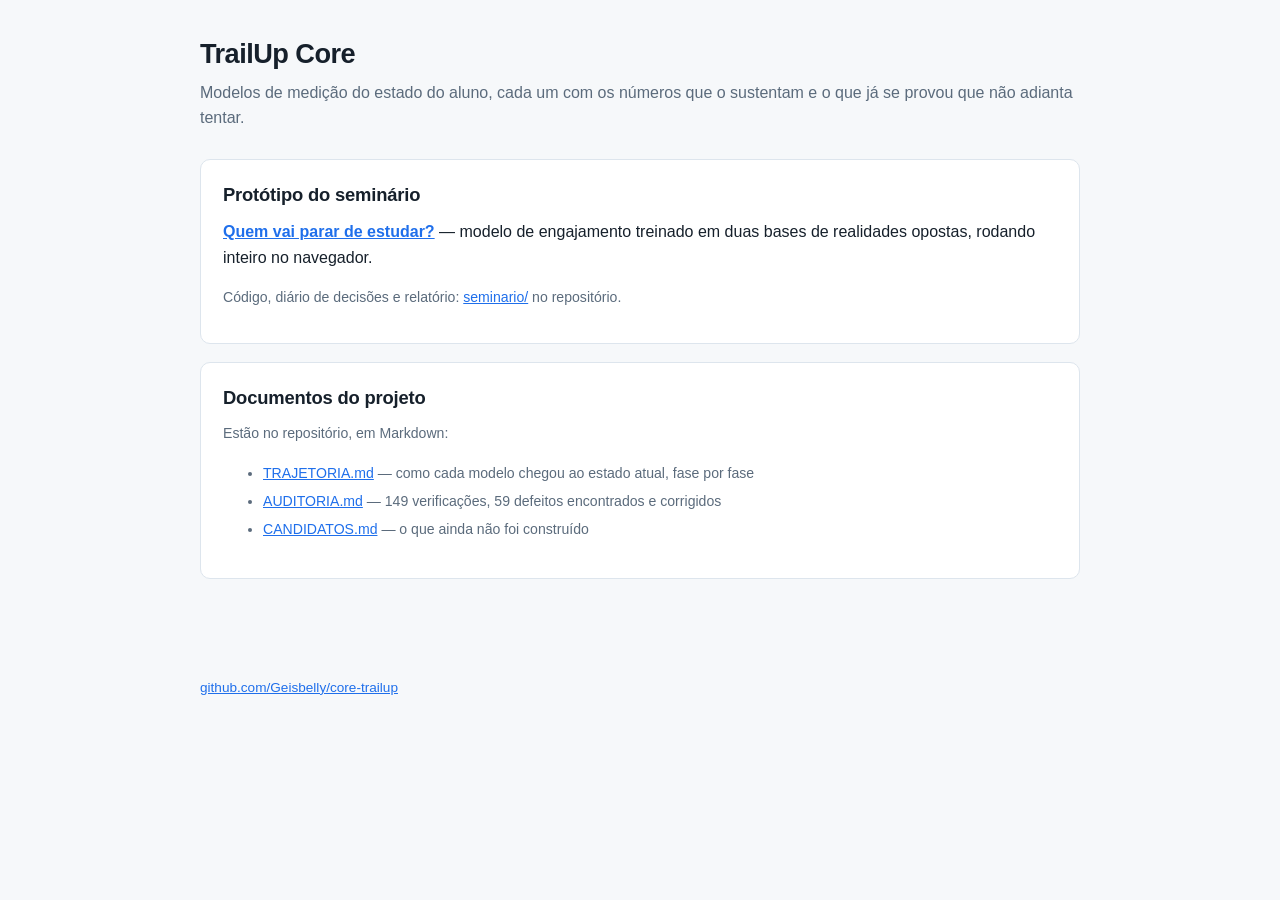
==== docs/index.html @ dab2f62a "Seminario: prototipo sob docs/ para o GitHub Pages servir O Pages deste repositorio publica a pasta " ====
<!doctype html>
<html lang="pt-BR">
<head>
<meta charset="utf-8">
<meta name="viewport" content="width=device-width,initial-scale=1">
<title>TrailUp Core</title>
<link rel="stylesheet" href="seminario/estilo.css">
</head>
<body>
<main>
  <h1>TrailUp Core</h1>
  <p class="sub">Modelos de medição do estado do aluno, cada um com os números
  que o sustentam e o que já se provou que não adianta tentar.</p>

  <section>
    <h2 style="margin-top:0">Protótipo do seminário</h2>
    <p style="margin-top:0"><strong><a href="seminario/">Quem vai parar de
    estudar?</a></strong> — modelo de engajamento treinado em duas bases de
    realidades opostas, rodando inteiro no navegador.</p>
    <p class="nota">Código, diário de decisões e relatório:
    <a href="https://github.com/Geisbelly/core-trailup/tree/main/seminario">seminario/</a>
    no repositório.</p>
  </section>

  <section>
    <h2 style="margin-top:0">Documentos do projeto</h2>
    <p class="nota" style="margin-top:0">Estão no repositório, em Markdown:</p>
    <ul class="nota" style="line-height:2">
      <li><a href="https://github.com/Geisbelly/core-trailup/blob/main/docs/TRAJETORIA.md">TRAJETORIA.md</a>
      — como cada modelo chegou ao estado atual, fase por fase</li>
      <li><a href="https://github.com/Geisbelly/core-trailup/blob/main/docs/auditoria/AUDITORIA.md">AUDITORIA.md</a>
      — 149 verificações, 59 defeitos encontrados e corrigidos</li>
      <li><a href="https://github.com/Geisbelly/core-trailup/blob/main/docs/CANDIDATOS.md">CANDIDATOS.md</a>
      — o que ainda não foi construído</li>
    </ul>
  </section>
</main>
<footer>
  <a href="https://github.com/Geisbelly/core-trailup">github.com/Geisbelly/core-trailup</a>
</footer>
</body>
</html>
---- docs/seminario/estilo.css ----
:root{
  --tinta:#16202b; --fraco:#5b6b7c; --linha:#dde5ed; --fundo:#f6f8fa;
  --papel:#fff; --acento:#1f6feb; --alerta:#b4331f; --ok:#1a7f4b;
  --max:920px;
}
@media (prefers-color-scheme:dark){
  :root{--tinta:#e6edf3;--fraco:#8b98a5;--linha:#2b3440;--fundo:#0d1117;
        --papel:#161b22;--acento:#58a6ff;--alerta:#f0714f;--ok:#4ec98a;}
}
*{box-sizing:border-box}
body{margin:0;background:var(--fundo);color:var(--tinta);
  font:16px/1.6 -apple-system,BlinkMacSystemFont,"Segoe UI",Roboto,sans-serif}
main{max-width:var(--max);margin:0 auto;padding:32px 20px 80px}
h1{font-size:1.7rem;margin:0 0 4px;letter-spacing:-.02em}
h2{font-size:1.15rem;margin:40px 0 10px;letter-spacing:-.01em}
p.sub{color:var(--fraco);margin:0 0 28px}
section{background:var(--papel);border:1px solid var(--linha);border-radius:10px;
  padding:20px 22px;margin-bottom:18px}
label{display:block;font-size:.82rem;color:var(--fraco);margin-bottom:6px;
  text-transform:uppercase;letter-spacing:.04em}
.campos{display:grid;grid-template-columns:repeat(auto-fit,minmax(190px,1fr));gap:18px}
input[type=range]{width:100%;accent-color:var(--acento)}
.valor{font-variant-numeric:tabular-nums;font-weight:600;font-size:1.05rem}
select{width:100%;padding:8px;border:1px solid var(--linha);border-radius:6px;
  background:var(--papel);color:var(--tinta);font-size:.95rem}
.saida{display:grid;grid-template-columns:repeat(auto-fit,minmax(160px,1fr));
  gap:16px;margin-top:22px;padding-top:20px;border-top:1px solid var(--linha)}
.cartao .rot{font-size:.78rem;color:var(--fraco);text-transform:uppercase;
  letter-spacing:.04em}
.cartao .num{font-size:1.6rem;font-weight:650;font-variant-numeric:tabular-nums;
  letter-spacing:-.02em}
.alerta{color:var(--alerta)} .ok{color:var(--ok)}
table{width:100%;border-collapse:collapse;font-size:.9rem;
  font-variant-numeric:tabular-nums}
th,td{text-align:right;padding:7px 8px;border-bottom:1px solid var(--linha)}
th:first-child,td:first-child{text-align:left}
th{font-weight:600;color:var(--fraco);font-size:.8rem;text-transform:uppercase;
  letter-spacing:.03em}
.tabela-rolavel{overflow-x:auto}
.nota{font-size:.88rem;color:var(--fraco);margin-top:14px}
.barra{height:9px;background:var(--linha);border-radius:5px;overflow:hidden;margin-top:5px}
.barra i{display:block;height:100%;background:var(--acento)}
code{background:var(--fundo);padding:2px 5px;border-radius:4px;font-size:.87em}
.aviso{border-left:3px solid var(--alerta);padding-left:14px;margin:18px 0;
  font-size:.92rem;color:var(--fraco)}
footer{max-width:var(--max);margin:0 auto;padding:0 20px 50px;
  color:var(--fraco);font-size:.85rem}
a{color:var(--acento)}
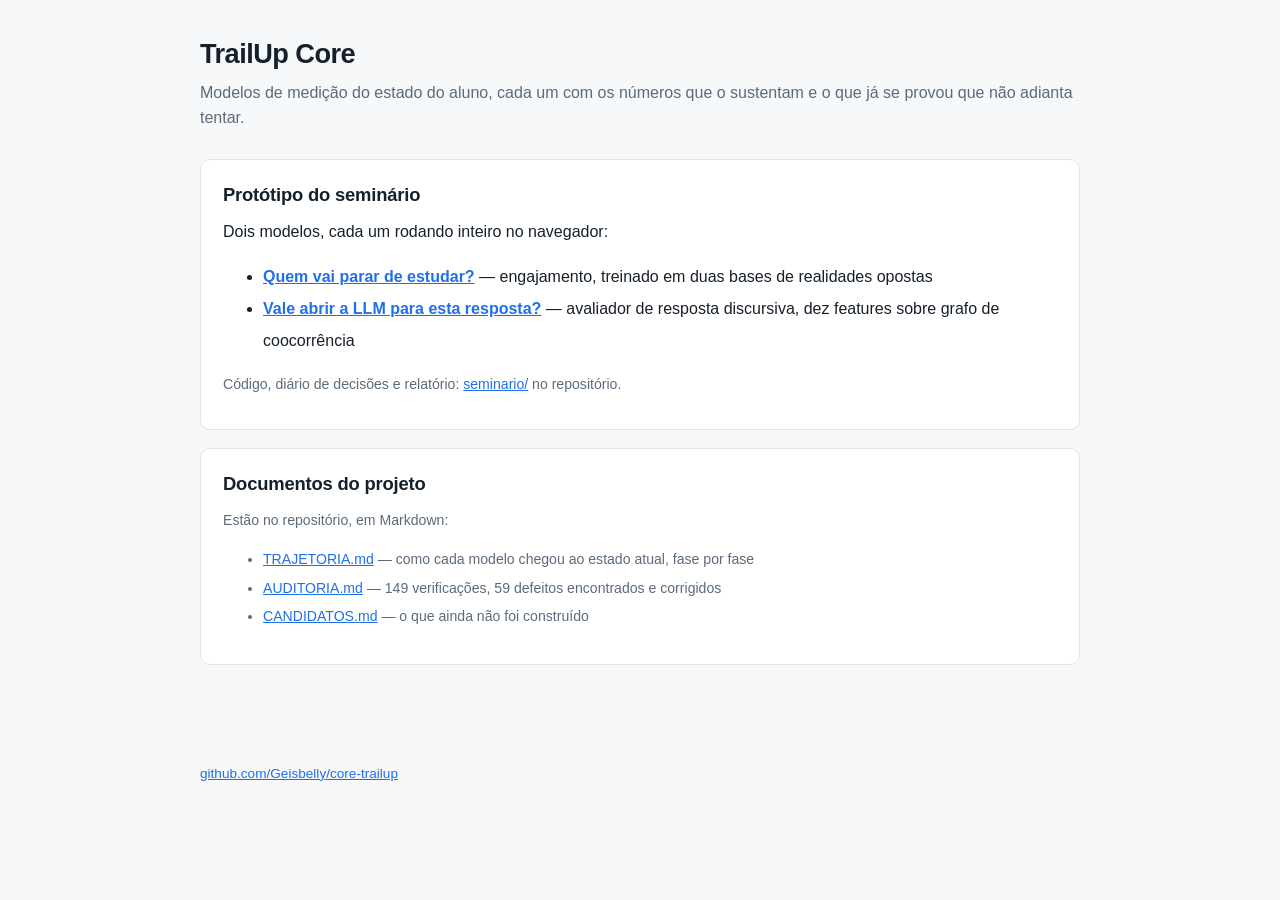
==== commit c438bcac: "Seminario: segundo modelo, o avaliador de resposta discursiva Testado contra a linha de base que imp" ====
--- a/docs/index.html
+++ b/docs/index.html
@@ -14,9 +14,14 @@
 
   <section>
     <h2 style="margin-top:0">Protótipo do seminário</h2>
-    <p style="margin-top:0"><strong><a href="seminario/">Quem vai parar de
-    estudar?</a></strong> — modelo de engajamento treinado em duas bases de
-    realidades opostas, rodando inteiro no navegador.</p>
+    <p style="margin-top:0">Dois modelos, cada um rodando inteiro no navegador:</p>
+    <ul style="line-height:2">
+      <li><strong><a href="seminario/">Quem vai parar de estudar?</a></strong>
+      — engajamento, treinado em duas bases de realidades opostas</li>
+      <li><strong><a href="seminario/discursivo.html">Vale abrir a LLM para esta
+      resposta?</a></strong> — avaliador de resposta discursiva, dez features
+      sobre grafo de coocorrência</li>
+    </ul>
     <p class="nota">Código, diário de decisões e relatório:
     <a href="https://github.com/Geisbelly/core-trailup/tree/main/seminario">seminario/</a>
     no repositório.</p>
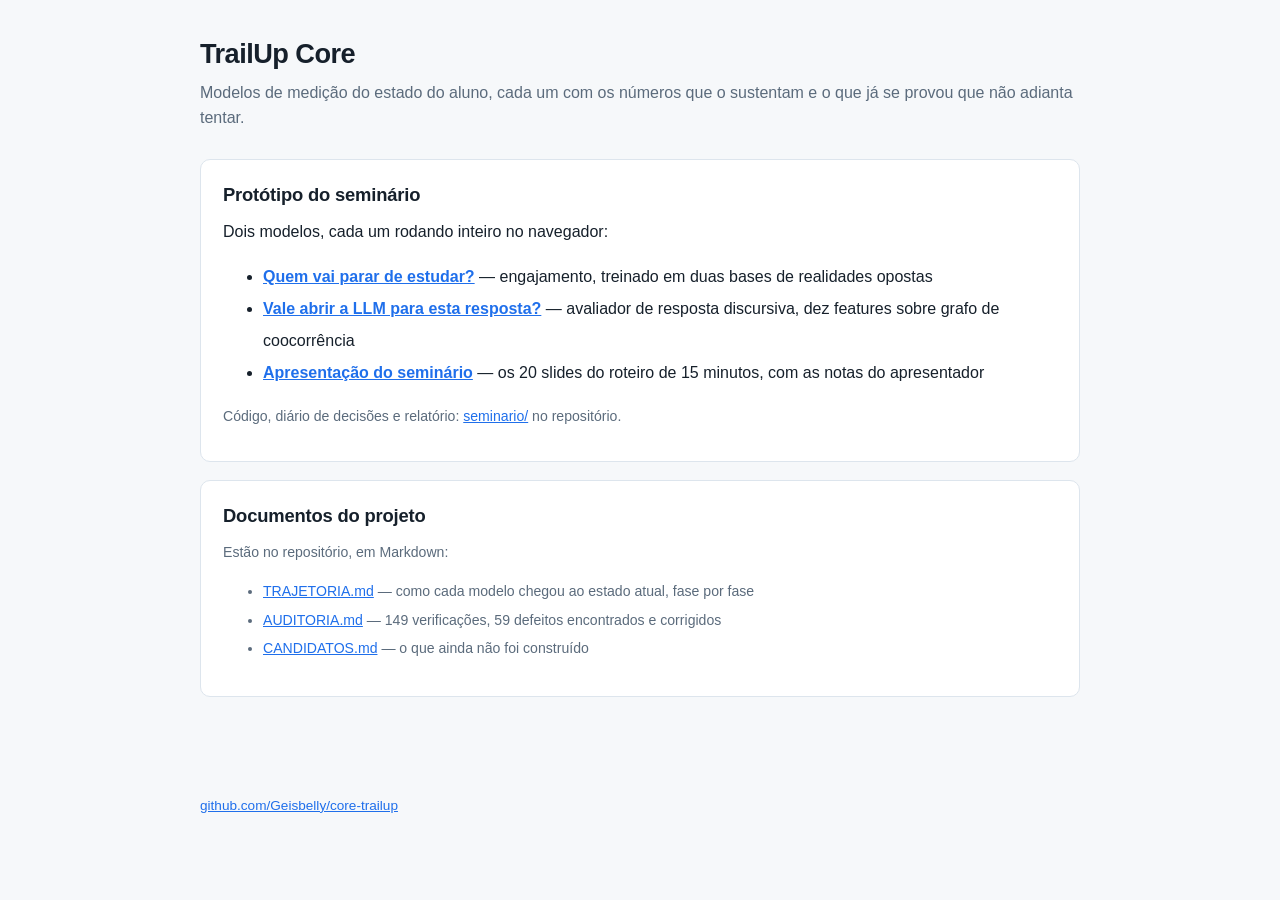
==== commit 17454dda: "Apresentacao do seminario em HTML, e o grupo sao duas O roteiro de 15 minutos existia so como uma ta" ====
--- a/docs/index.html
+++ b/docs/index.html
@@ -21,6 +21,9 @@
       <li><strong><a href="seminario/discursivo.html">Vale abrir a LLM para esta
       resposta?</a></strong> — avaliador de resposta discursiva, dez features
       sobre grafo de coocorrência</li>
+      <li><strong><a href="seminario/apresentacao.html">Apresentação do
+      seminário</a></strong> — os 20 slides do roteiro de 15 minutos,
+      com as notas do apresentador</li>
     </ul>
     <p class="nota">Código, diário de decisões e relatório:
     <a href="https://github.com/Geisbelly/core-trailup/tree/main/seminario">seminario/</a>
